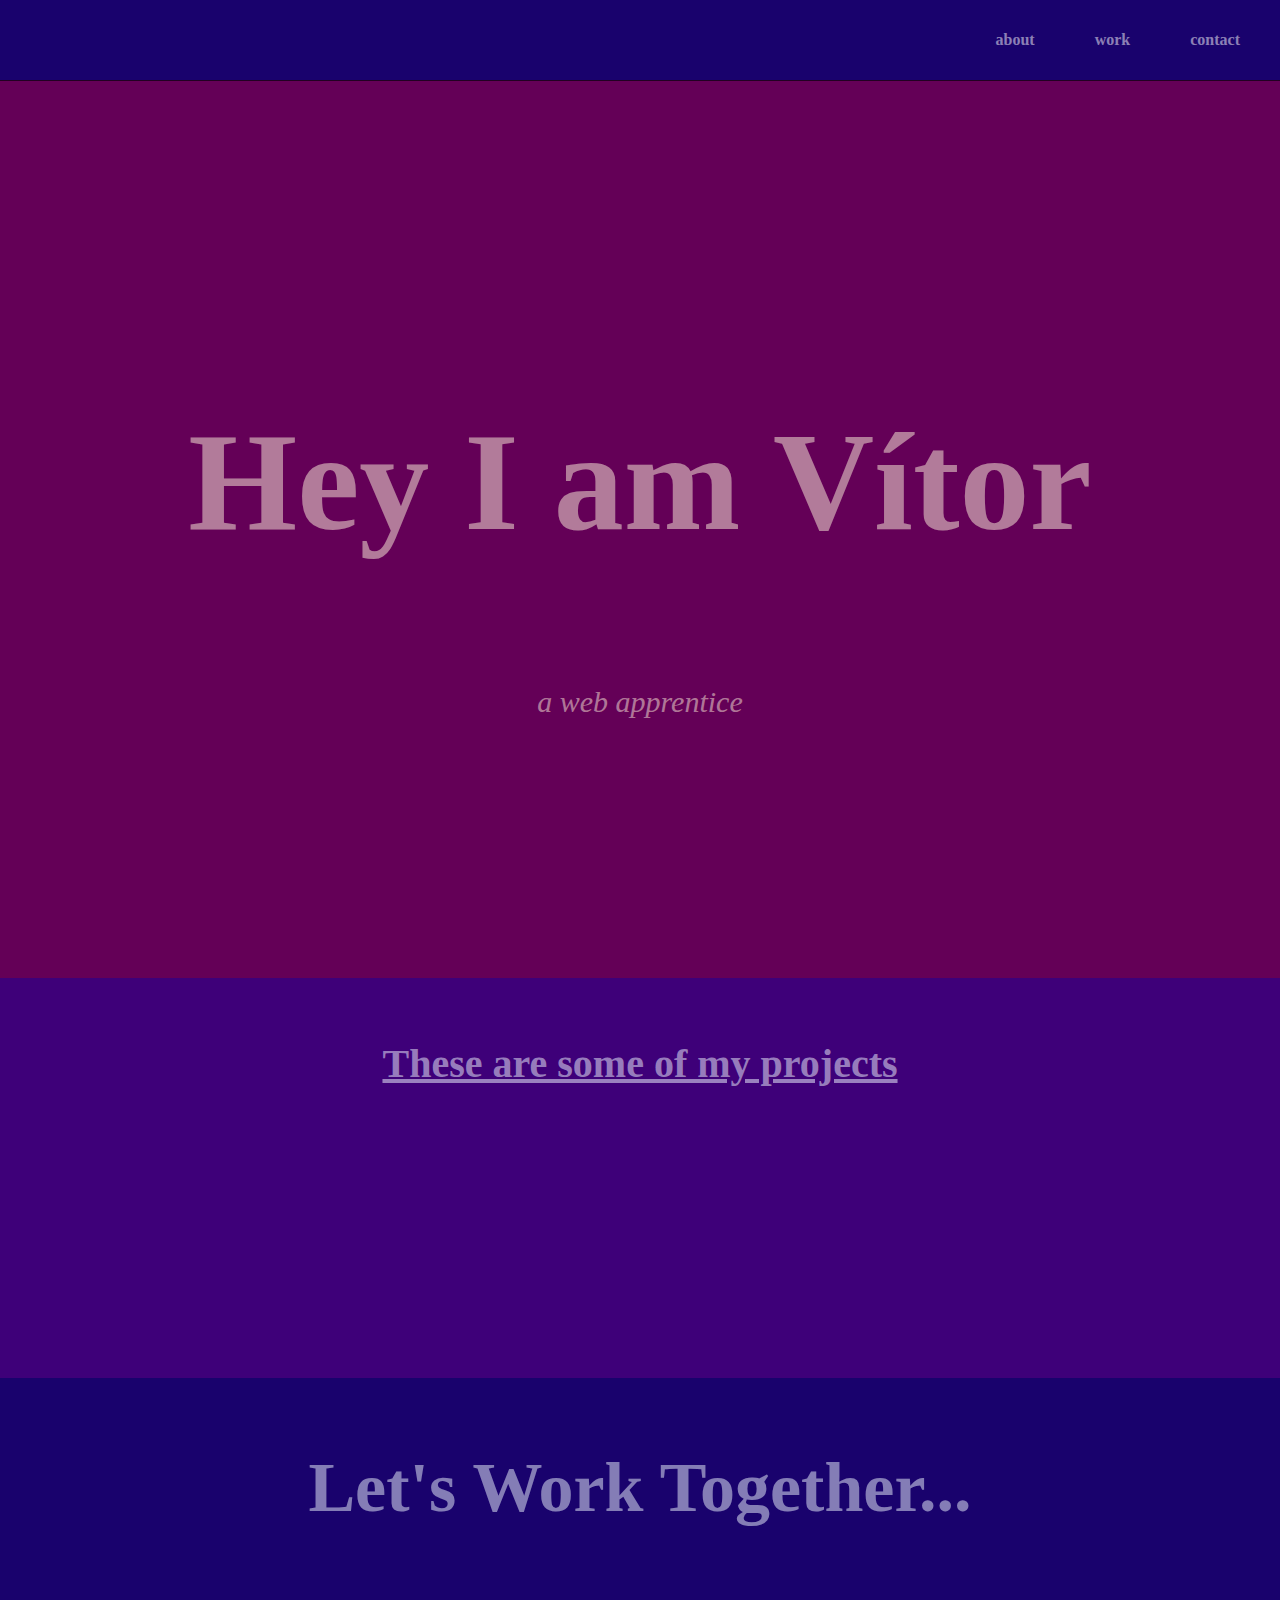
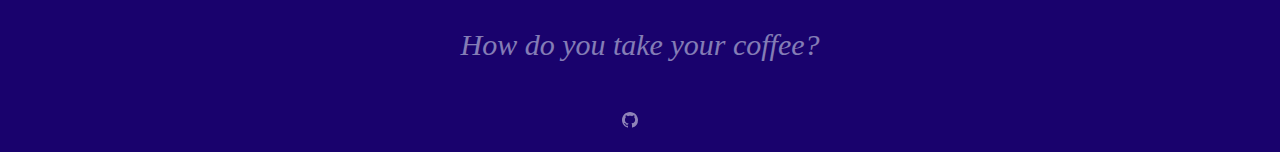
==== personalPortfolio/index.html @ 5a2f1693 "completed all" ====
<!DOCTYPE html>
<html>
    <head>
        <link rel="stylesheet" href="style.css">
    </head>
    <body>
        <div id="navbar">
            <nav>
                <a class="nav-link" href="#about">about</a>
                <a class="nav-link" href="#work">work</a>
                <a class="nav-link" href="#contact">contact</a>
            </nav>
        </div>
        <div id="welcome-section">
            <h1 id="about">Hey I am Vítor</h1>
            <p>a web apprentice</p>
        </div>
        <div id="projects">
            <h2 id="work" class="project-tile">These are some of my projects</h2>
            <div class="box">
                <iframe class="project" src="https://codepen.io/freeCodeCamp/full/zNBOYG" title="documentation" name="Documentation" height="200px">Documentation</iframe>
                <iframe class="project" src="https://codepen.io/freeCodeCamp/full/zNBOYG" title="product landing" name="Product Landing" height="200px">Product Landing</iframe>
                <iframe class="project" src="https://codepen.io/freeCodeCamp/full/zNBOYG" title="survey form" name="Survey Form" height="200px">Survey Form</iframe>
            </div>
        </div>
        <div id="contact">
            <h3>Let's Work Together...</h3>
            <p>How do you take your coffee?</p>
            <a id="profile-link" href="https://github.com/VitorMagno"><svg xmlns="http://www.w3.org/2000/svg" width="16" height="16" fill="currentColor" class="bi bi-github" viewBox="0 0 16 16">
                <path d="M8 0C3.58 0 0 3.58 0 8c0 3.54 2.29 6.53 5.47 7.59.4.07.55-.17.55-.38 0-.19-.01-.82-.01-1.49-2.01.37-2.53-.49-2.69-.94-.09-.23-.48-.94-.82-1.13-.28-.15-.68-.52-.01-.53.63-.01 1.08.58 1.23.82.72 1.21 1.87.87 2.33.66.07-.52.28-.87.51-1.07-1.78-.2-3.64-.89-3.64-3.95 0-.87.31-1.59.82-2.15-.08-.2-.36-1.02.08-2.12 0 0 .67-.21 2.2.82.64-.18 1.32-.27 2-.27.68 0 1.36.09 2 .27 1.53-1.04 2.2-.82 2.2-.82.44 1.1.16 1.92.08 2.12.51.56.82 1.27.82 2.15 0 3.07-1.87 3.75-3.65 3.95.29.25.54.73.54 1.48 0 1.07-.01 1.93-.01 2.2 0 .21.15.46.55.38A8.012 8.012 0 0 0 16 8c0-4.42-3.58-8-8-8z"/>
              </svg></a>
        </div>
    </body>


</html>
---- personalPortfolio/style.css ----
@media (max-width: 700px) {
    .box{
        display: flex;
        flex-direction: column;
        height: 1000px;
    }
}

p{
    font-style: italic;
    font-size: 30px;
}
h1{
    font-size: 140px;
}
h2{
    font-size: 40px;
    text-decoration: underline;
}
h3{
    font-size: 70px;
}
body{
    display: flex;
    flex-direction: column;
    font-family: "Segoe UI";
}
nav{
    display: flex;
    align-items: center;
    justify-content: space-around;

}
#navbar{
    position: fixed;
    background-color: rgb(25, 2, 109);
    display: flex;
    justify-content: flex-end;
    margin-top: -8px;
    width: 100vw;
    height: 80px;
    border-bottom: 1px solid rgb(34, 0, 34);
    margin-left: -8px;


}
#welcome-section{
    display: flex;
    flex-direction: column;
    background-color: rgb(100, 0, 87);
    margin-top: 70px;
    margin-left: -8px;
    width: 100vw;
    height: 100vh;
    justify-content: center;
    align-items: center;
    color: rgba(250, 235, 215, 0.527);
}
#projects{
    width: 100vw;
    margin-left: -8px;
    height: 400px;
    display: flex;
    flex-direction: column;;
    justify-content: center;
    align-items: center;
    background-color: rgb(62, 0, 121);
    color: rgba(240, 248, 255, 0.521);
}
.box{
    display: inline-flex;
}
.project{
    padding: 15px;
    border: none;
}
#contact{
    width: 100vw;
    margin-left: -8px;
    margin-bottom: -8px;
    display: flex;
    justify-content: center;
    align-items: center;
    flex-direction: column;
    background-color: rgb(25, 2, 109);
    color: rgba(240, 248, 255, 0.5);
}
a{  
    margin-right: 20px;
    padding: 20px;
    text-decoration: solid;
    font-weight: bolder;
    color: rgba(255, 255, 255, 0.514);
}
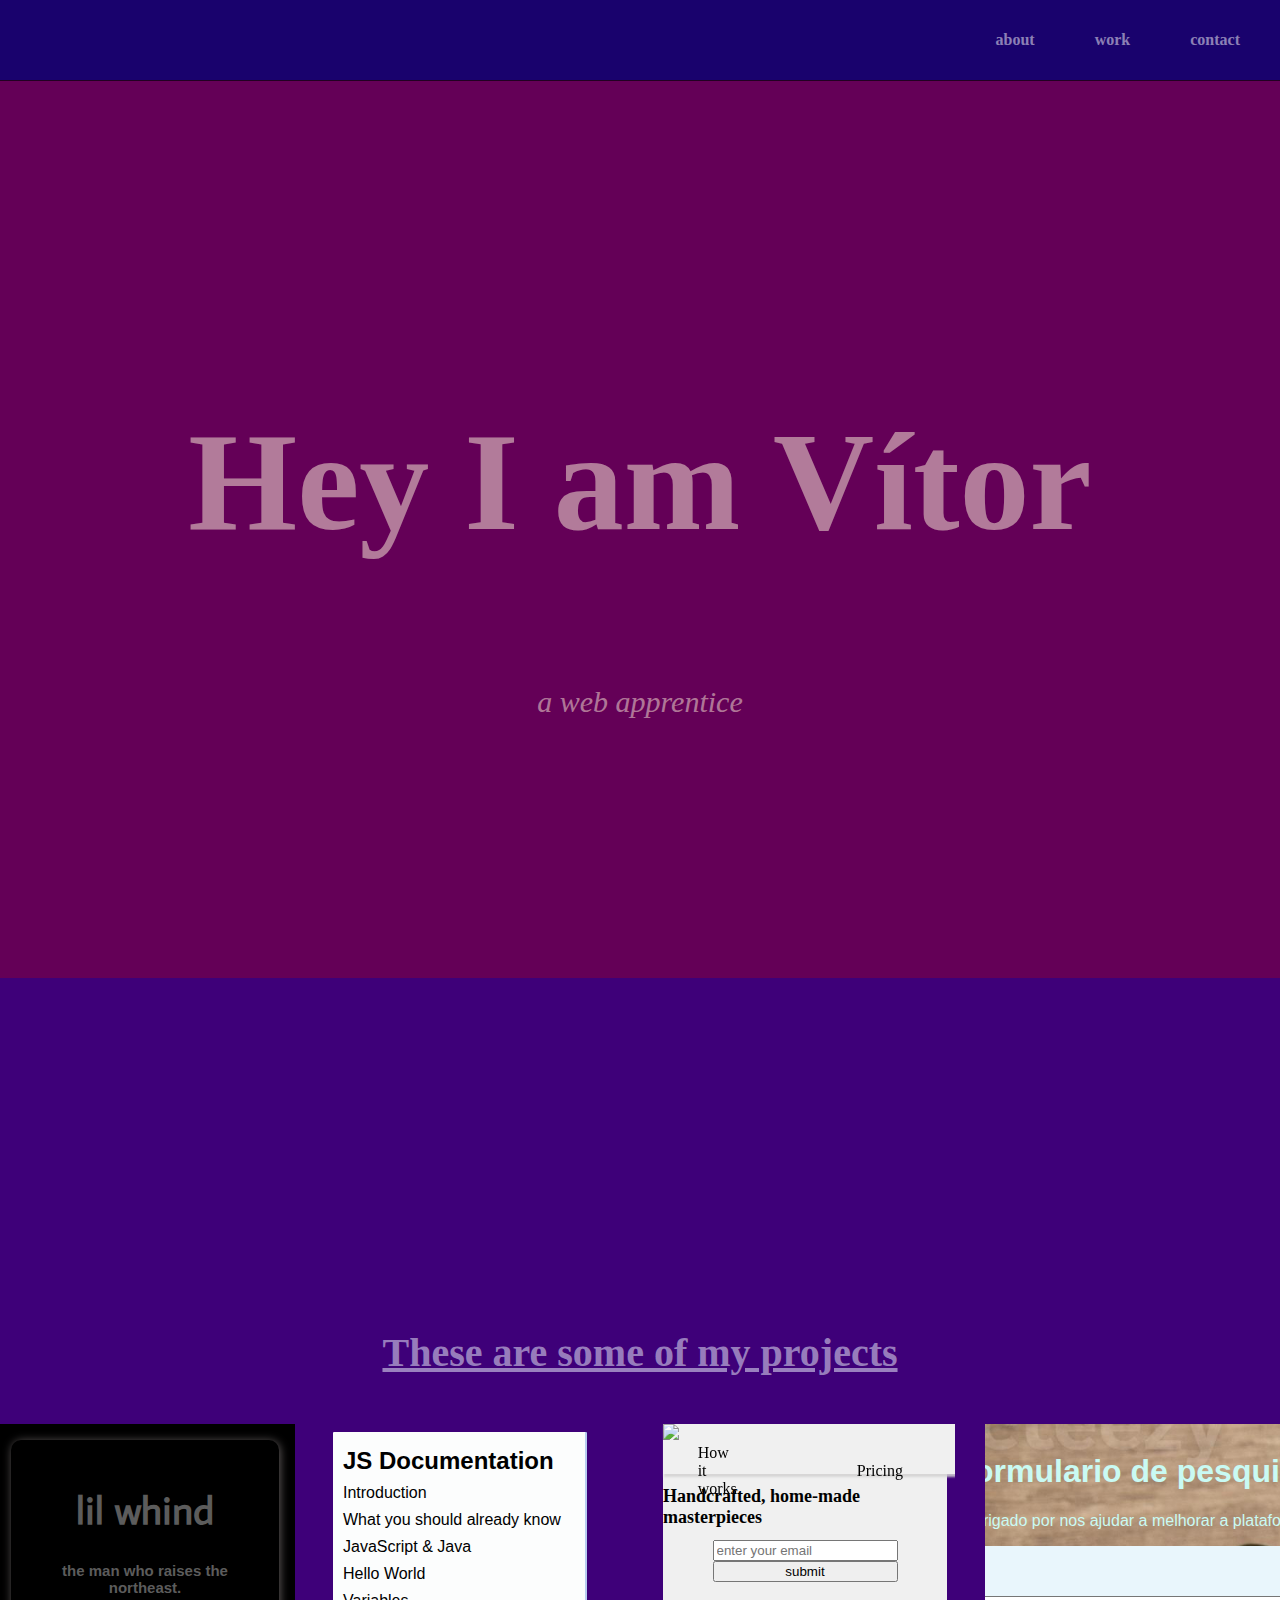
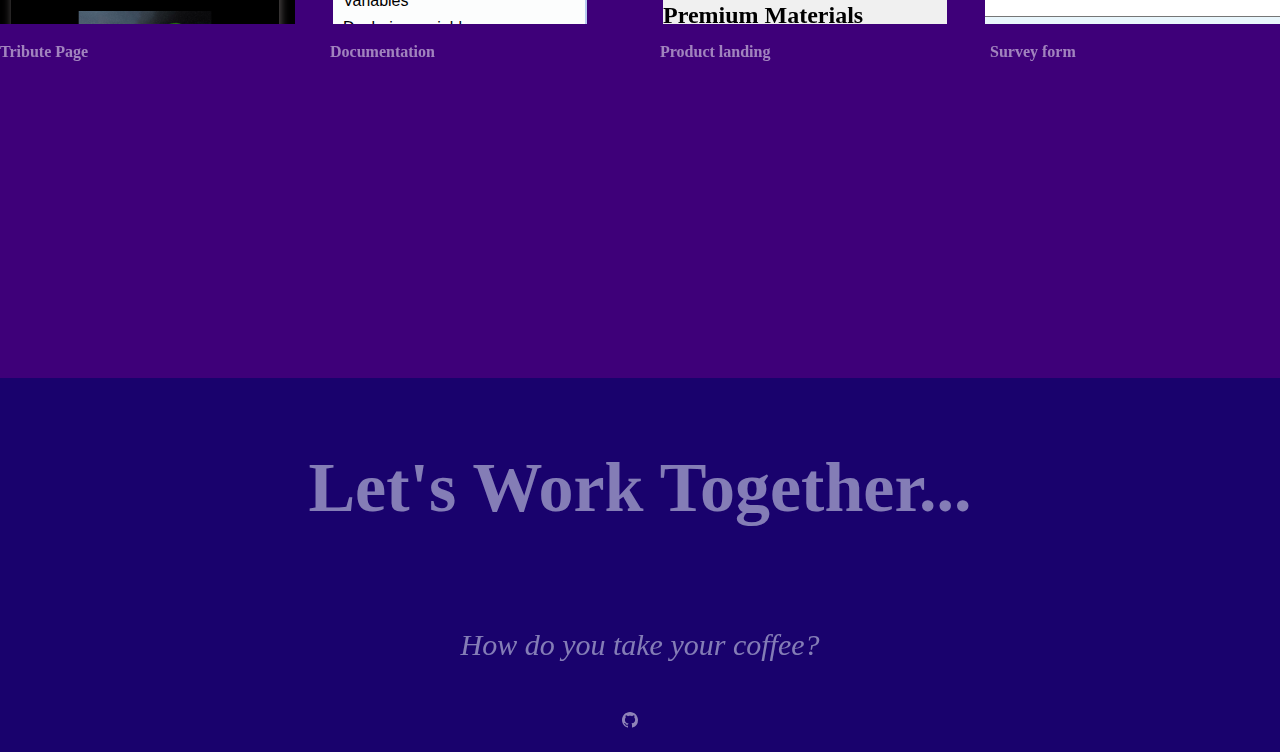
==== commit 4fa09ee7: "faz ajustes" ====
--- a/personalPortfolio/index.html
+++ b/personalPortfolio/index.html
@@ -6,8 +6,8 @@
     <body>
         <div id="navbar">
             <nav>
-                <a class="nav-link" href="#about">about</a>
-                <a class="nav-link" href="#work">work</a>
+                <a class="nav-link" href="#welcome-section">about</a>
+                <a class="nav-link" href="#projects">work</a>
                 <a class="nav-link" href="#contact">contact</a>
             </nav>
         </div>
@@ -17,11 +17,32 @@
         </div>
         <div id="projects">
             <h2 id="work" class="project-tile">These are some of my projects</h2>
-            <div class="box">
-                <iframe class="project" src="https://codepen.io/freeCodeCamp/full/zNBOYG" title="documentation" name="Documentation" height="200px">Documentation</iframe>
-                <iframe class="project" src="https://codepen.io/freeCodeCamp/full/zNBOYG" title="product landing" name="Product Landing" height="200px">Product Landing</iframe>
-                <iframe class="project" src="https://codepen.io/freeCodeCamp/full/zNBOYG" title="survey form" name="Survey Form" height="200px">Survey Form</iframe>
-            </div>
+                <div class="boxes">
+                    <div class="box">
+                        <label>
+                            <iframe class="project" src="/tributePage/index.html" title="tribute page" name="Tribute page" height="200px">Tribute Page</iframe>
+                            <a href="/tributePage/index.html">Tribute Page</a>
+                        </label>
+                    </div>
+                    <div class="box">
+                        <label>
+                            <iframe class="project" src="/documentation/index.html" title="documentation" name="Documentation" height="200px">Documentation</iframe>
+                            <a href="/documentation/index.html">Documentation</a>
+                        </label>
+                    </div>
+                    <div class="box">
+                        <label>
+                            <iframe class="project" src="/productLanding/index.html" title="product landing" name="Product Landing" height="200px">Product Landing</iframe>
+                            <a href="/productLanding/index.html">Product landing</a>
+                        </label>
+                    </div>
+                    <div class="box">
+                        <label>
+                            <iframe class="project" src="/surveyform/index.html" title="survey form" name="Survey Form" height="200px">Survey Form</iframe>
+                            <a href="/surveyform/index.html">Survey form</a>
+                        </label>
+                    </div>
+                </div>
         </div>
         <div id="contact">
             <h3>Let's Work Together...</h3>
--- a/personalPortfolio/style.css
+++ b/personalPortfolio/style.css
@@ -59,7 +59,7 @@
 #projects{
     width: 100vw;
     margin-left: -8px;
-    height: 400px;
+    height: 1000px;
     display: flex;
     flex-direction: column;;
     justify-content: center;
@@ -67,8 +67,13 @@
     background-color: rgb(62, 0, 121);
     color: rgba(240, 248, 255, 0.521);
 }
+.boxes{
+    display: flex;
+    flex-direction: row;
+}
 .box{
-    display: inline-flex;
+    display: flex;
+    flex-direction: column;
 }
 .project{
     padding: 15px;
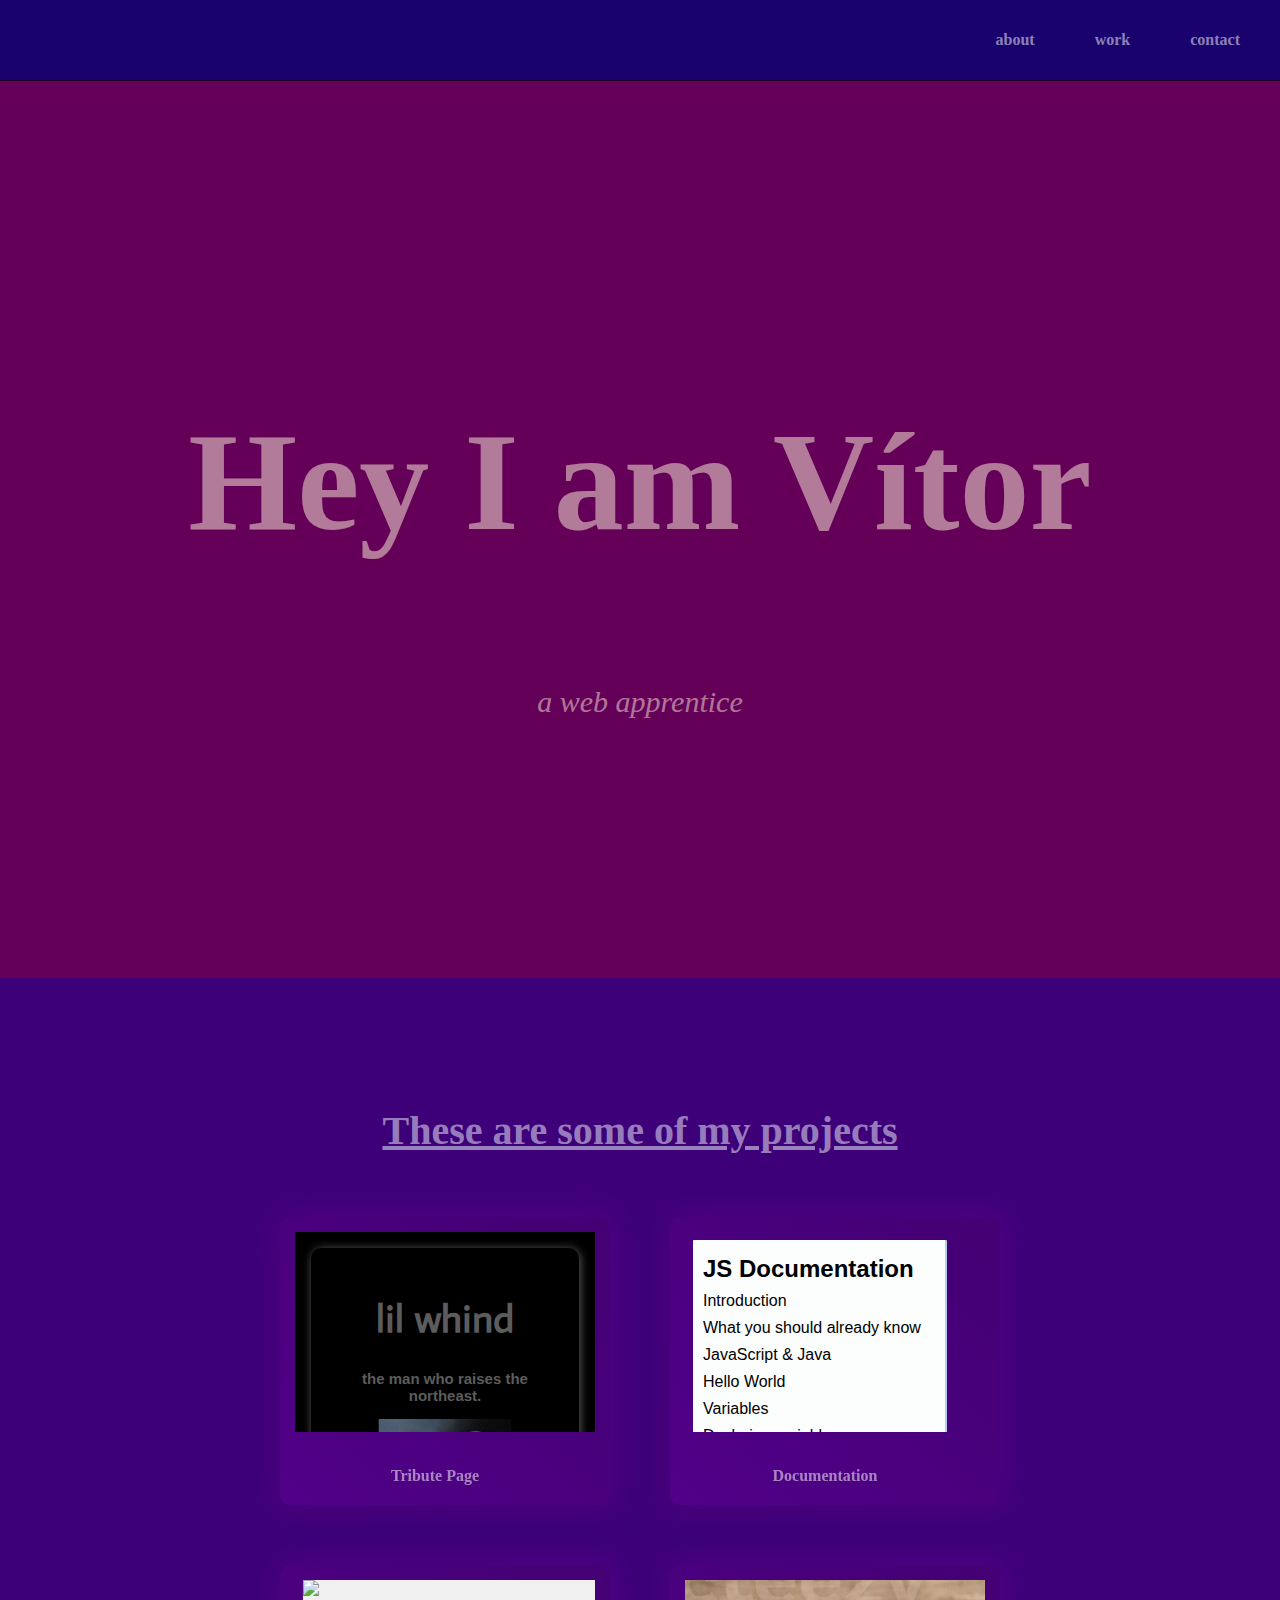
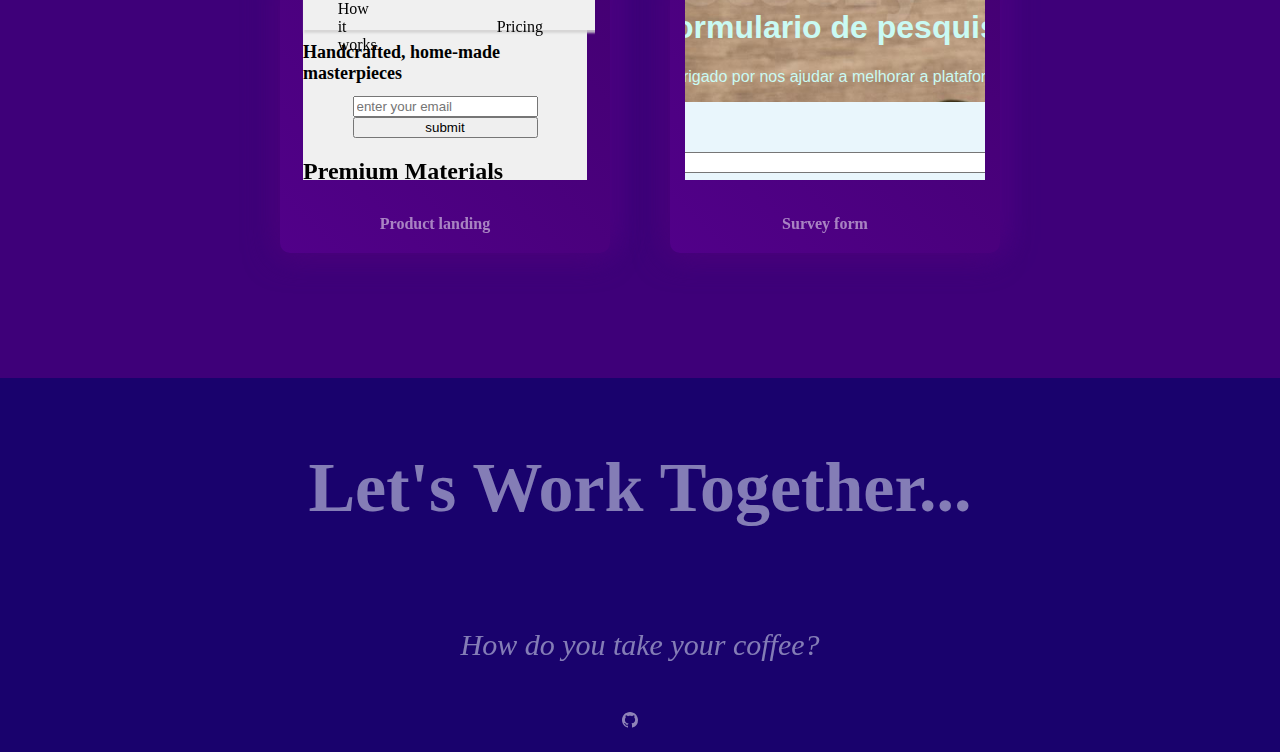
==== commit b9034551: "ajustes" ====
--- a/personalPortfolio/index.html
+++ b/personalPortfolio/index.html
@@ -1,6 +1,7 @@
 <!DOCTYPE html>
 <html>
     <head>
+        <title>Portifolio</title>
         <link rel="stylesheet" href="style.css">
     </head>
     <body>
@@ -19,28 +20,30 @@
             <h2 id="work" class="project-tile">These are some of my projects</h2>
                 <div class="boxes">
                     <div class="box">
-                        <label>
-                            <iframe class="project" src="/tributePage/index.html" title="tribute page" name="Tribute page" height="200px">Tribute Page</iframe>
-                            <a href="/tributePage/index.html">Tribute Page</a>
-                        </label>
+                        
+                        <iframe class="project" src="/tributePage/index.html" title="tribute page" name="Tribute page" height="200px">Tribute Page</iframe>
+                        <a href="/tributePage/index.html">Tribute Page</a>
+                        
                     </div>
                     <div class="box">
-                        <label>
-                            <iframe class="project" src="/documentation/index.html" title="documentation" name="Documentation" height="200px">Documentation</iframe>
-                            <a href="/documentation/index.html">Documentation</a>
-                        </label>
+                        
+                        <iframe class="project" src="/documentation/index.html" title="documentation" name="Documentation" height="200px">Documentation</iframe>
+                        <a href="/documentation/index.html">Documentation</a>
+                        
+                    </div>
+                </div>
+                <div class="boxes">
+                    <div class="box">
+                        
+                        <iframe class="project" src="/productLanding/index.html" title="product landing" name="Product Landing" height="200px">Product Landing</iframe>
+                        <a href="/productLanding/index.html">Product landing</a>
+                        
                     </div>
                     <div class="box">
-                        <label>
-                            <iframe class="project" src="/productLanding/index.html" title="product landing" name="Product Landing" height="200px">Product Landing</iframe>
-                            <a href="/productLanding/index.html">Product landing</a>
-                        </label>
-                    </div>
-                    <div class="box">
-                        <label>
-                            <iframe class="project" src="/surveyform/index.html" title="survey form" name="Survey Form" height="200px">Survey Form</iframe>
-                            <a href="/surveyform/index.html">Survey form</a>
-                        </label>
+                        
+                        <iframe class="project" src="/surveyform/index.html" title="survey form" name="Survey Form" height="200px">Survey Form</iframe>
+                        <a href="/surveyform/index.html">Survey form</a>
+                        
                     </div>
                 </div>
         </div>
--- a/personalPortfolio/style.css
+++ b/personalPortfolio/style.css
@@ -70,10 +70,18 @@
 .boxes{
     display: flex;
     flex-direction: row;
+    place-content: center center;
 }
 .box{
     display: flex;
     flex-direction: column;
+    place-content: center center;
+    align-items: center;
+    margin: 30px;
+    border-radius: 10px;
+    background: linear-gradient(225deg, #440073, #510089);
+    box-shadow:  -5px 5px 30px #470078,
+                 5px -5px 30px #510088;
 }
 .project{
     padding: 15px;
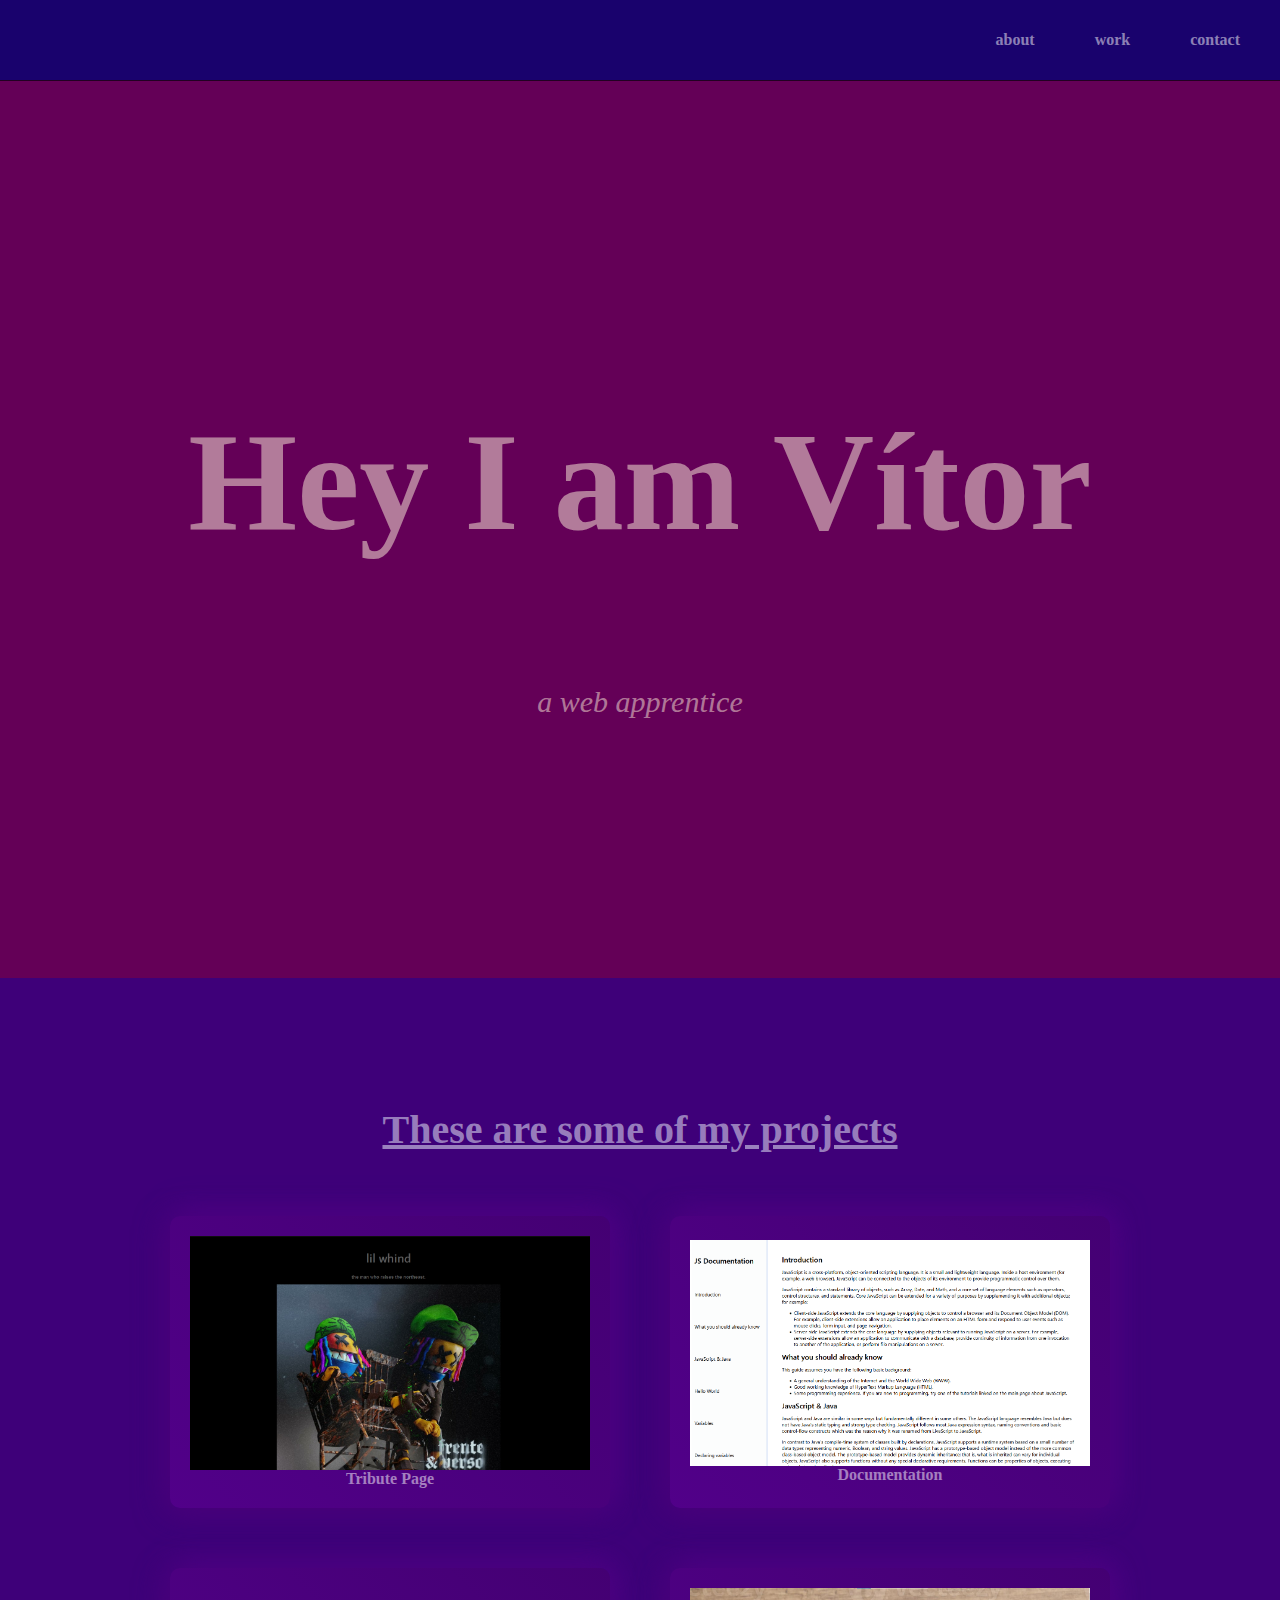
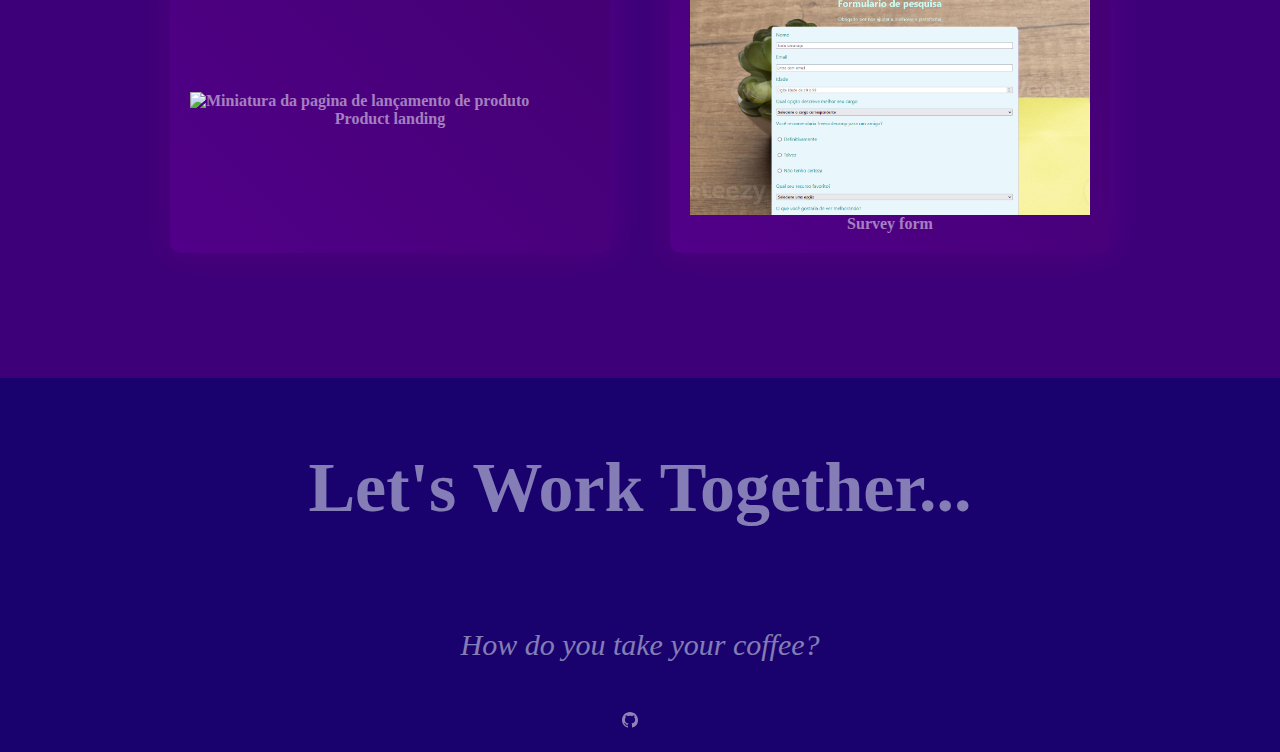
==== commit ea95cda4: "update and fixes" ====
--- a/personalPortfolio/index.html
+++ b/personalPortfolio/index.html
@@ -1,7 +1,7 @@
 <!DOCTYPE html>
 <html>
     <head>
-        <title>Portifolio</title>
+        <title>Portfolio</title>
         <link rel="stylesheet" href="style.css">
     </head>
     <body>
@@ -19,32 +19,16 @@
         <div id="projects">
             <h2 id="work" class="project-tile">These are some of my projects</h2>
                 <div class="boxes">
-                    <div class="box">
-                        
-                        <iframe class="project" src="/tributePage/index.html" title="tribute page" name="Tribute page" height="200px">Tribute Page</iframe>
-                        <a href="/tributePage/index.html">Tribute Page</a>
-                        
-                    </div>
-                    <div class="box">
-                        
-                        <iframe class="project" src="/documentation/index.html" title="documentation" name="Documentation" height="200px">Documentation</iframe>
-                        <a href="/documentation/index.html">Documentation</a>
-                        
-                    </div>
+                    
+                    <a class="box" href="/tributePage/index.html"><img src="/personalPortfolio/assets/tributepageThumb.png" alt="Miniatura da pagina de tributo">Tribute Page</a>     
+                    <a class="box" href="/documentation/index.html"><img src="/personalPortfolio/assets/documentationThumb.png" alt="Miniatura da pagina de documentação">Documentation</a>
+            
                 </div>
-                <div class="boxes">
-                    <div class="box">
-                        
-                        <iframe class="project" src="/productLanding/index.html" title="product landing" name="Product Landing" height="200px">Product Landing</iframe>
-                        <a href="/productLanding/index.html">Product landing</a>
-                        
-                    </div>
-                    <div class="box">
-                        
-                        <iframe class="project" src="/surveyform/index.html" title="survey form" name="Survey Form" height="200px">Survey Form</iframe>
-                        <a href="/surveyform/index.html">Survey form</a>
-                        
-                    </div>
+                <div class="boxes">                        
+                    
+                    <a class="box" href="/productLanding/index.html"><img src="/personalPortfolio/assets/productLandingThumb.png" alt="Miniatura da pagina de lançamento de produto">Product landing</a>  
+                    <a class="box" href="/surveyform/index.html"><img src="/personalPortfolio/assets/formularioThumb.png" alt="Miniatura da pagina de formulário de pesquisa">Survey form</a>
+                    
                 </div>
         </div>
         <div id="contact">
--- a/personalPortfolio/style.css
+++ b/personalPortfolio/style.css
@@ -4,6 +4,11 @@
         flex-direction: column;
         height: 1000px;
     }
+}
+
+img{
+    width: 400px;
+    height: auto; 
 }
 
 p{
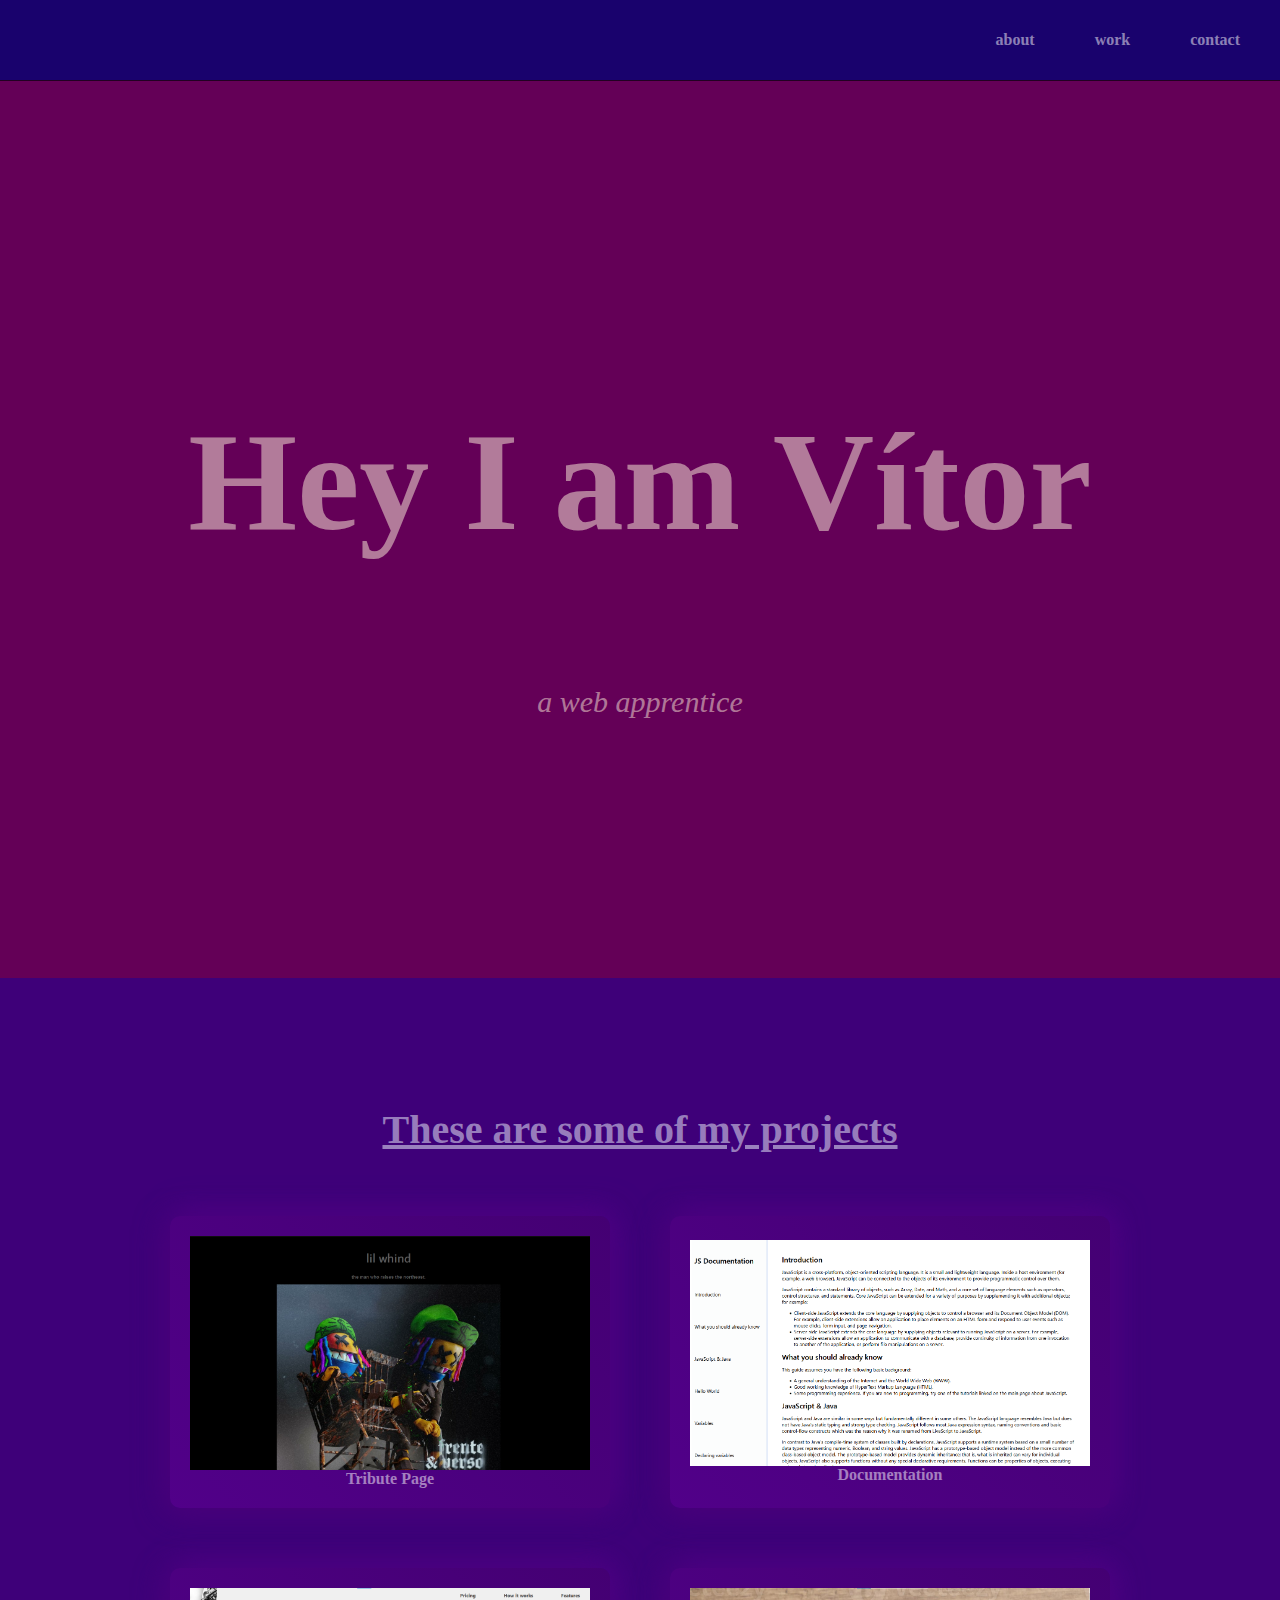
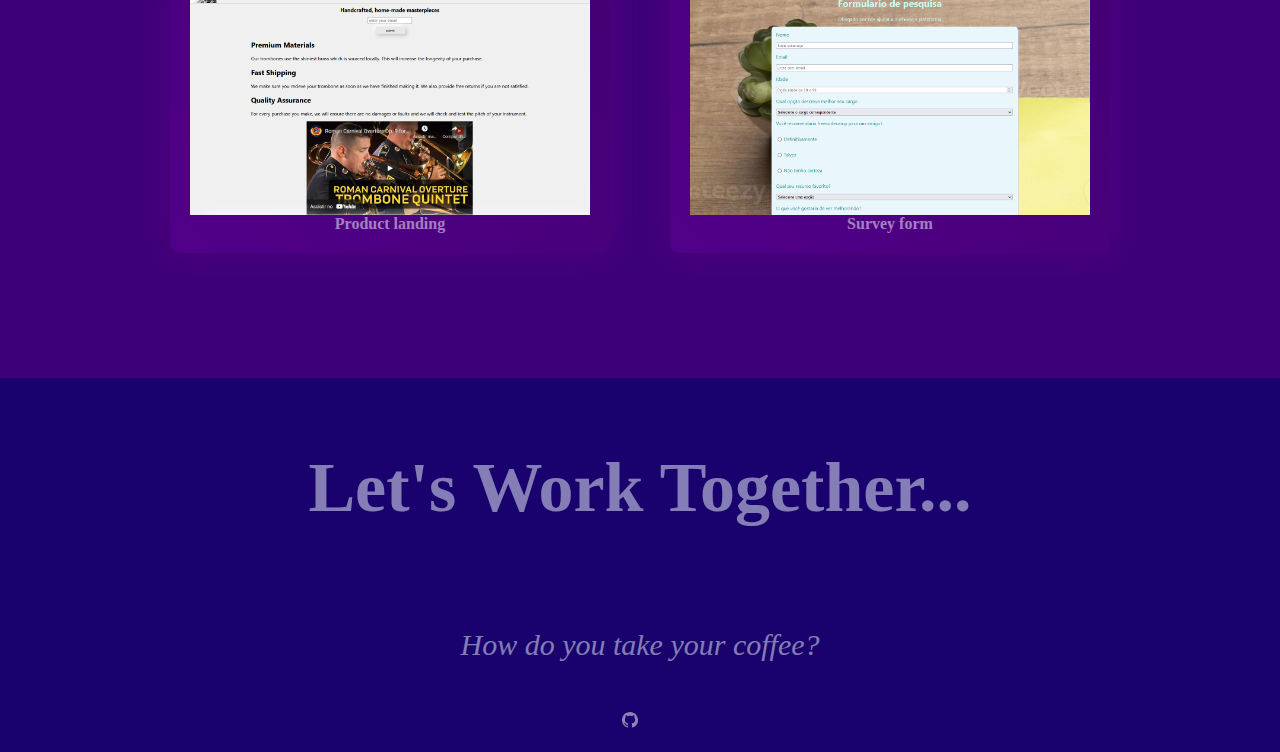
==== commit 53348895: "add icon" ====
--- a/personalPortfolio/index.html
+++ b/personalPortfolio/index.html
@@ -3,6 +3,7 @@
     <head>
         <title>Portfolio</title>
         <link rel="stylesheet" href="style.css">
+        <link rel="shortcurt icon" type="imagex/png" href="https://cdn.jsdelivr.net/gh/devicons/devicon/icons/devicon/devicon-original.svg">
     </head>
     <body>
         <div id="navbar">
